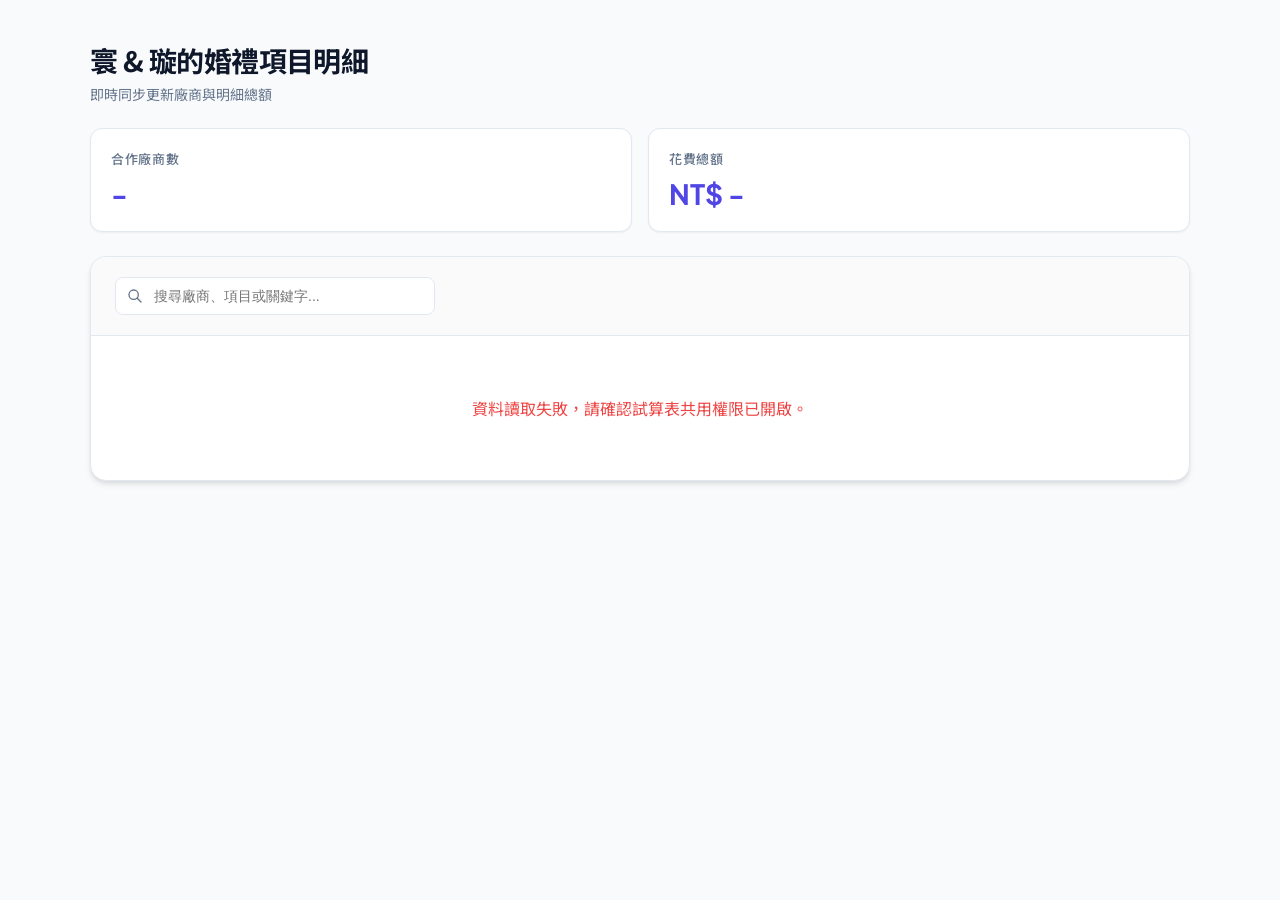
==== budget.html @ d979ad27 "Create budget.html" ====
<!DOCTYPE html>
<html lang="zh-TW">
<head>
    <meta charset="UTF-8">
    <meta name="viewport" content="width=device-width, initial-scale=1.0">
    <title>寰 & 璇的婚禮項目明細</title>
    <!-- 引入 Google Fonts (Plus Jakarta Sans & Noto Sans TC) -->
    <link rel="preconnect" href="https://fonts.googleapis.com">
    <link rel="preconnect" href="https://fonts.gstatic.com" crossorigin>
    <link href="https://fonts.googleapis.com/css2?family=Noto+Sans+TC:wght@400;500;600;700&family=Plus+Jakarta+Sans:wght@500;600;700&display=swap" rel="stylesheet">
    
    <style>
        :root {
            --primary: #4f46e5;
            --primary-hover: #4338ca;
            --bg-main: #f8fafc;
            --card-bg: #ffffff;
            --text-main: #0f172a;
            --text-muted: #64748b;
            --border-color: #e2e8f0;
            --shadow-sm: 0 1px 2px 0 rgba(0, 0, 0, 0.05);
            --shadow-md: 0 4px 6px -1px rgba(0, 0, 0, 0.1), 0 2px 4px -1px rgba(0, 0, 0, 0.06);
        }

        * {
            box-sizing: border-box;
            margin: 0;
            padding: 0;
        }

        body {
            font-family: 'Noto Sans TC', 'Plus Jakarta Sans', -apple-system, BlinkMacSystemFont, sans-serif;
            background-color: var(--bg-main);
            color: var(--text-main);
            padding: 40px 20px;
            min-height: 100vh;
            display: flex;
            justify-content: center;
        }

        .container {
            width: 100%;
            max-width: 1100px;
        }

        /* 頁首設計 */
        .page-header {
            margin-bottom: 24px;
            display: flex;
            justify-content: space-between;
            align-items: flex-end;
            flex-wrap: wrap;
            gap: 16px;
        }

        .page-title {
            font-size: 28px;
            font-weight: 700;
            color: var(--text-main);
            letter-spacing: -0.02em;
        }

        .page-subtitle {
            font-size: 14px;
            color: var(--text-muted);
            margin-top: 4px;
        }

        /* 統計卡片區域 */
        .stats-grid {
            display: grid;
            grid-template-columns: repeat(auto-fit, minmax(240px, 1fr));
            gap: 16px;
            margin-bottom: 24px;
        }

        .stat-card {
            background: var(--card-bg);
            padding: 20px;
            border-radius: 12px;
            border: 1px solid var(--border-color);
            box-shadow: var(--shadow-sm);
        }

        .stat-label {
            font-size: 13px;
            font-weight: 500;
            color: var(--text-muted);
            text-transform: uppercase;
            letter-spacing: 0.05em;
        }

        .stat-value {
            font-size: 28px;
            font-weight: 700;
            color: var(--primary);
            margin-top: 8px;
            font-family: 'Plus Jakarta Sans', sans-serif;
        }

        /* 主要卡片容器 */
        .main-card {
            background: var(--card-bg);
            border-radius: 16px;
            border: 1px solid var(--border-color);
            box-shadow: var(--shadow-md);
            overflow: hidden;
        }

        /* 搜尋工具列 */
        .toolbar {
            padding: 20px 24px;
            border-bottom: 1px solid var(--border-color);
            display: flex;
            justify-content: space-between;
            align-items: center;
            gap: 16px;
            background-color: #fafafa;
        }

        .search-box {
            position: relative;
            width: 100%;
            max-width: 320px;
        }

        .search-input {
            width: 100%;
            padding: 10px 16px 10px 38px;
            border-radius: 8px;
            border: 1px solid var(--border-color);
            font-size: 14px;
            outline: none;
            transition: all 0.2s ease;
        }

        .search-input:focus {
            border-color: var(--primary);
            box-shadow: 0 0 0 3px rgba(79, 70, 229, 0.1);
        }

        .search-icon {
            position: absolute;
            left: 12px;
            top: 50%;
            transform: translateY(-50%);
            color: var(--text-muted);
            width: 16px;
            height: 16px;
        }

        /* 表格容器與樣式 (無垂直格線) */
        .table-responsive {
            width: 100%;
            overflow-x: auto;
        }

        table {
            width: 100%;
            border-collapse: collapse;
            text-align: left;
            font-size: 14px;
        }

        th {
            background-color: #f8fafc;
            color: var(--text-muted);
            font-weight: 600;
            padding: 14px 24px;
            border-bottom: 1px solid var(--border-color);
            white-space: nowrap;
        }

        td {
            padding: 16px 24px;
            border-bottom: 1px solid var(--border-color);
            color: var(--text-main);
            transition: background-color 0.15s ease;
        }

        tbody tr:hover td {
            background-color: #f8fafc;
        }

        tbody tr:last-child td {
            border-bottom: none;
        }

        /* 總計列樣式 */
        tfoot tr {
            background-color: #f1f5f9;
        }

        tfoot td {
            font-weight: 700;
            color: var(--text-main);
            border-top: 2px solid var(--border-color);
            padding: 18px 24px;
            font-size: 15px;
        }

        .total-amount-cell {
            color: var(--primary);
            font-size: 16px;
            font-family: 'Plus Jakarta Sans', sans-serif;
        }

        /* 載入狀態 */
        .loading-state {
            padding: 60px 20px;
            text-align: center;
            color: var(--text-muted);
        }

        .spinner {
            width: 32px;
            height: 32px;
            border: 3px solid var(--border-color);
            border-top-color: var(--primary);
            border-radius: 50%;
            animation: spin 0.8s linear infinite;
            margin: 0 auto 16px;
        }

        @keyframes spin {
            to { transform: rotate(360deg); }
        }

        @media (max-width: 640px) {
            body { padding: 16px 12px; }
            .page-header { flex-direction: column; align-items: flex-start; }
            .search-box { max-width: 100%; }
            th, td { padding: 12px 16px; }
        }
    </style>
</head>
<body>

    <div class="container">
        <!-- 頁面標頭 -->
        <header class="page-header">
            <div>
                <h1 class="page-title">寰 & 璇的婚禮項目明細</h1>
                <p class="page-subtitle">即時同步更新廠商與明細總額</p>
            </div>
        </header>

        <!-- 統計卡片 -->
        <div class="stats-grid">
            <div class="stat-card">
                <div class="stat-label">合作廠商數</div>
                <div class="stat-value" id="vendorCount">-</div>
            </div>
            <div class="stat-card">
                <div class="stat-label">花費總額</div>
                <div class="stat-value" id="grandTotalHeader">NT$ -</div>
            </div>
        </div>

        <!-- 主要表格內容區塊 -->
        <main class="main-card">
            <!-- 工具列 -->
            <div class="toolbar">
                <div class="search-box">
                    <svg class="search-icon" fill="none" stroke="currentColor" viewBox="0 0 24 24">
                        <path stroke-linecap="round" stroke-linejoin="round" stroke-width="2" d="M21 21l-6-6m2-5a7 7 0 11-14 0 7 7 0 0114 0z"/>
                    </svg>
                    <input type="text" id="searchInput" class="search-input" placeholder="搜尋廠商、項目或關鍵字..." onkeyup="filterTable()">
                </div>
            </div>

            <!-- 載入狀態 -->
            <div id="loading" class="loading-state">
                <div class="spinner"></div>
                <p>資料同步中，請稍候...</p>
            </div>

            <!-- 資料表格 -->
            <div class="table-responsive">
                <table id="dataTable" style="display: none;">
                    <thead>
                        <tr id="tableHeader"></tr>
                    </thead>
                    <tbody id="tableBody"></tbody>
                    <tfoot id="tableFooter"></tfoot>
                </table>
            </div>
        </main>
    </div>

    <script>
        const SPREADSHEET_ID = '1k3kKT-bUs-oQL14GYdQJ93OuxS67EtQlzN4W8qw8XPE';
        const SHEET_NAME = '表單回應 1'; 
        const url = `https://docs.google.com/spreadsheets/d/${SPREADSHEET_ID}/gviz/tq?tqx=out:json&sheet=${encodeURIComponent(SHEET_NAME)}`;

        let rawRowsData = [];
        let totalColumnIndex = -1;
        let vendorColumnIndex = -1;
        let columnHeaders = [];

        async function fetchGoogleSheetData() {
            try {
                const response = await fetch(url);
                const text = await response.text();
                
                const jsonText = text.substring(text.indexOf('{'), text.lastIndexOf('}') + 1);
                const data = JSON.parse(jsonText);

                const cols = data.table.cols;
                const headerRow = document.getElementById('tableHeader');
                
                cols.forEach((col, idx) => {
                    const label = (col.label || '').trim();
                    columnHeaders.push(label);

                    const th = document.createElement('th');
                    th.textContent = label;
                    headerRow.appendChild(th);

                    // 自動識別「總額/金額」欄位
                    if (label.includes('總額') || label.includes('金額') || label.includes('費用') || label.includes('預算')) {
                        if (totalColumnIndex === -1) totalColumnIndex = idx;
                    }

                    // 自動識別「廠商」欄位
                    if (label.includes('廠商') || label.includes('店家') || label.includes('公司') || label.includes('名稱')) {
                        if (vendorColumnIndex === -1) vendorColumnIndex = idx;
                    }
                });

                // 若未抓到專屬欄位，設定預設備援欄位
                if (totalColumnIndex === -1 && cols.length > 0) totalColumnIndex = cols.length - 1;
                if (vendorColumnIndex === -1 && cols.length > 0) vendorColumnIndex = 0; // 預設拿第一欄作為廠商欄

                rawRowsData = data.table.rows;
                renderTable(rawRowsData);

                document.getElementById('loading').style.display = 'none';
                document.getElementById('dataTable').style.display = 'table';

            } catch (error) {
                console.error('讀取資料失敗：', error);
                document.getElementById('loading').innerHTML = `
                    <p style="color: #ef4444;">資料讀取失敗，請確認試算表共用權限已開啟。</p>
                `;
            }
        }

        function renderTable(rows) {
            const tbody = document.getElementById('tableBody');
            const tfoot = document.getElementById('tableFooter');
            tbody.innerHTML = '';
            tfoot.innerHTML = '';

            let grandTotal = 0;
            const uniqueVendors = new Set(); // 使用 Set 來處理不重複廠商統計

            rows.forEach(row => {
                const tr = document.createElement('tr');
                let hasData = false;

                row.c.forEach((cell, colIndex) => {
                    const td = document.createElement('td');
                    const cellValue = cell && cell.v !== null ? cell.v : null;
                    const cellText = cell && cell.v !== null ? (cell.f || cell.v) : '';
                    
                    td.textContent = cellText;
                    tr.appendChild(td);

                    if (cellText !== '') hasData = true;

                    // 1. 金額加總
                    if (colIndex === totalColumnIndex && cellValue !== null) {
                        if (typeof cellValue === 'number') {
                            grandTotal += cellValue;
                        } else if (typeof cellValue === 'string') {
                            const cleanNum = parseFloat(cellValue.replace(/[^0-9.-]+/g, ""));
                            if (!isNaN(cleanNum)) {
                                grandTotal += cleanNum;
                            }
                        }
                    }

                    // 2. 廠商名稱不重複統計（自動去空字串與重複值）
                    if (colIndex === vendorColumnIndex && cellText) {
                        const vendorName = cellText.toString().trim();
                        if (vendorName !== '') {
                            uniqueVendors.add(vendorName);
                        }
                    }
                });

                if (hasData) {
                    tbody.appendChild(tr);
                }
            });

            // 更新頂部卡片資訊（使用 Set.size 取得不重複廠商數量）
            document.getElementById('vendorCount').textContent = `${uniqueVendors.size} 家`;
            document.getElementById('grandTotalHeader').textContent = `NT$ ${grandTotal.toLocaleString('zh-TW')}`;

            // 繪製底層加總列 (僅專屬欄位顯示)
            const footerRow = document.createElement('tr');
            columnHeaders.forEach((_, colIndex) => {
                const td = document.createElement('td');
                if (colIndex === totalColumnIndex) {
                    td.textContent = `NT$ ${grandTotal.toLocaleString('zh-TW')}`;
                    td.className = 'total-amount-cell';
                } else if (colIndex === 0) {
                    td.textContent = '總計';
                } else {
                    td.textContent = '';
                }
                footerRow.appendChild(td);
            });
            tfoot.appendChild(footerRow);
        }

        function filterTable() {
            const query = document.getElementById('searchInput').value.toLowerCase();
            const filteredRows = rawRowsData.filter(row => {
                if (!row.c) return false;
                return row.c.some(cell => {
                    const text = cell && cell.v !== null ? (cell.f || cell.v).toString().toLowerCase() : '';
                    return text.includes(query);
                });
            });
            renderTable(filteredRows);
        }

        fetchGoogleSheetData();
    </script>
</body>
</html>
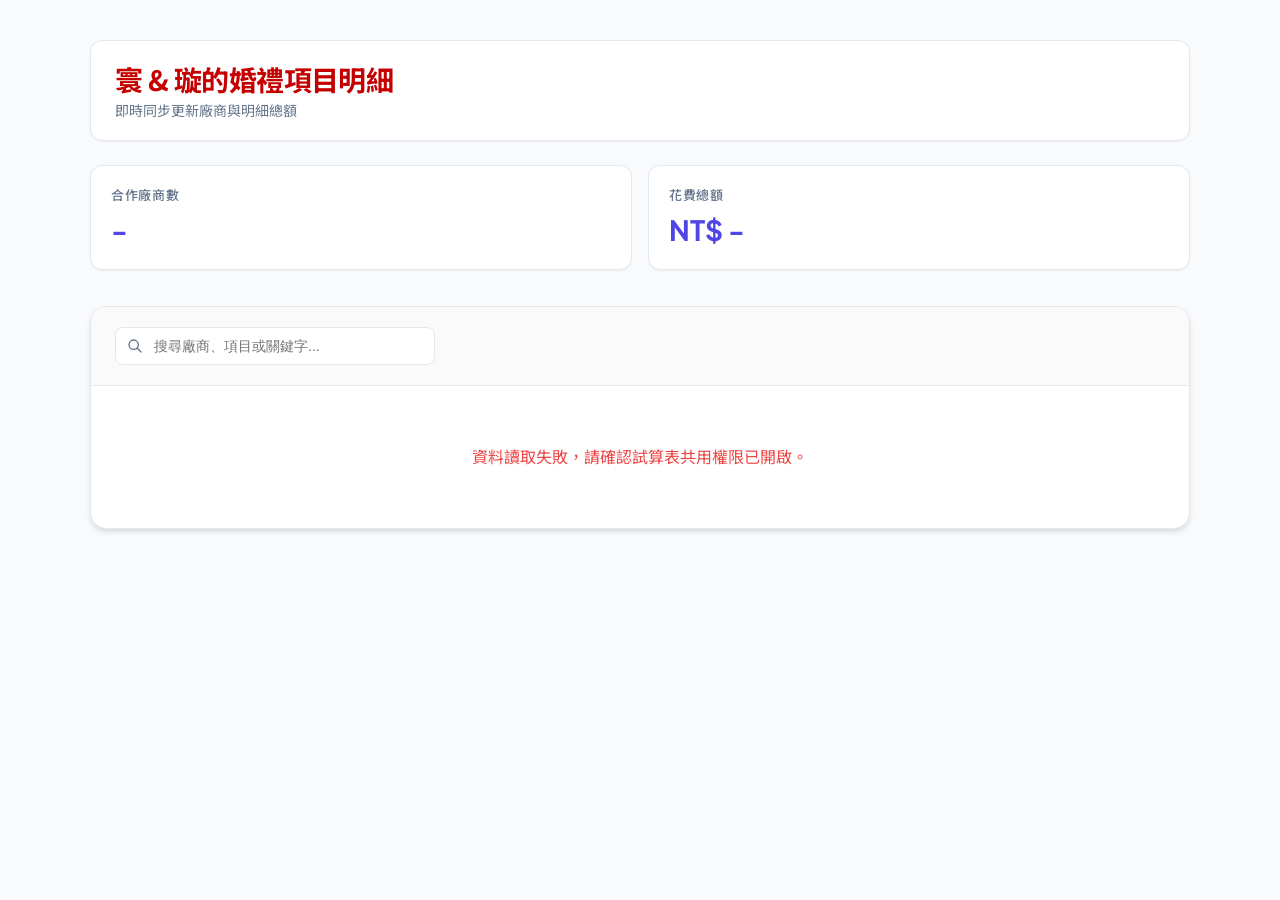
==== commit 84a0aa61: "Update budget.html" ====
--- a/budget.html
+++ b/budget.html
@@ -36,6 +36,7 @@
             min-height: 100vh;
             display: flex;
             justify-content: center;
+            line-height: 1.35;
         }
 
         .container {
@@ -45,36 +46,49 @@
 
         /* 頁首設計 */
         .page-header {
-            margin-bottom: 24px;
+            margin-bottom: 16px;
             display: flex;
             justify-content: space-between;
             align-items: flex-end;
             flex-wrap: wrap;
             gap: 16px;
+            background: var(--card-bg);
+            border: 1px solid var(--border-color);
+            border-radius: 12px;
+            box-shadow: var(--shadow-sm);
+            padding: 20px 24px;
+            position: sticky;
+            top: 0;
+            z-index: 40;
         }
 
         .page-title {
             font-size: 28px;
             font-weight: 700;
-            color: var(--text-main);
+            color: #c40000;
             letter-spacing: -0.02em;
         }
 
         .page-subtitle {
             font-size: 14px;
             color: var(--text-muted);
-            margin-top: 4px;
+            margin-top: 2px;
         }
 
         /* 統計卡片區域 */
         .stats-grid {
-            display: grid;
-            grid-template-columns: repeat(auto-fit, minmax(240px, 1fr));
+            display: flex;
             gap: 16px;
             margin-bottom: 24px;
+            position: sticky;
+            top: 96px;
+            z-index: 30;
+            background: var(--bg-main);
+            padding: 8px 0 12px;
         }
 
         .stat-card {
+            flex: 1;
             background: var(--card-bg);
             padding: 20px;
             border-radius: 12px;
@@ -156,8 +170,10 @@
         }
 
         table {
-            width: 100%;
+            width: auto;
+            min-width: 100%;
             border-collapse: collapse;
+            table-layout: auto;
             text-align: left;
             font-size: 14px;
         }
@@ -166,16 +182,29 @@
             background-color: #f8fafc;
             color: var(--text-muted);
             font-weight: 600;
-            padding: 14px 24px;
+            padding: 10px 20px;
             border-bottom: 1px solid var(--border-color);
             white-space: nowrap;
         }
 
         td {
-            padding: 16px 24px;
+            padding: 10px 20px;
             border-bottom: 1px solid var(--border-color);
             color: var(--text-main);
             transition: background-color 0.15s ease;
+            white-space: nowrap;
+        }
+
+        .nowrap-cell {
+            white-space: nowrap;
+        }
+
+        td.wrap-cell,
+        th.wrap-cell {
+            white-space: normal;
+            word-break: break-word;
+            min-width: 280px;
+            width: 100%;
         }
 
         tbody tr:hover td {
@@ -314,7 +343,11 @@
                     columnHeaders.push(label);
 
                     const th = document.createElement('th');
+                    const isNoteColumn = idx === cols.length - 1 || /備註|說明|註/i.test(label);
                     th.textContent = label;
+                    if (isNoteColumn) {
+                        th.classList.add('wrap-cell');
+                    }
                     headerRow.appendChild(th);
 
                     // 自動識別「總額/金額」欄位
@@ -346,6 +379,52 @@
             }
         }
 
+        function formatCellValue(cellValue, colIndex) {
+            if (cellValue === null || cellValue === undefined || cellValue === '') {
+                return '';
+            }
+
+            const isNoteColumn = colIndex === columnHeaders.length - 1 || /備註|說明|註/i.test(columnHeaders[colIndex] || '');
+
+            if (isNoteColumn) {
+                if (typeof cellValue === 'string') {
+                    const trimmed = cellValue.trim();
+                    if (!trimmed) {
+                        return '';
+                    }
+
+                    const numericValue = Number(trimmed.replace(/[^0-9.-]+/g, ''));
+                    if (!isNaN(numericValue) && Math.abs(numericValue) > 1000) {
+                        return numericValue.toLocaleString('zh-TW');
+                    }
+
+                    return trimmed;
+                }
+
+                return String(cellValue);
+            }
+
+            if (typeof cellValue === 'number') {
+                return cellValue > 1000 ? cellValue.toLocaleString('zh-TW') : String(cellValue);
+            }
+
+            if (typeof cellValue === 'string') {
+                const trimmed = cellValue.trim();
+                if (!trimmed) {
+                    return '';
+                }
+
+                const numericValue = Number(trimmed.replace(/[^0-9.-]+/g, ''));
+                if (!isNaN(numericValue) && Math.abs(numericValue) > 1000) {
+                    return numericValue.toLocaleString('zh-TW');
+                }
+
+                return trimmed;
+            }
+
+            return String(cellValue);
+        }
+
         function renderTable(rows) {
             const tbody = document.getElementById('tableBody');
             const tfoot = document.getElementById('tableFooter');
@@ -362,9 +441,12 @@
                 row.c.forEach((cell, colIndex) => {
                     const td = document.createElement('td');
                     const cellValue = cell && cell.v !== null ? cell.v : null;
-                    const cellText = cell && cell.v !== null ? (cell.f || cell.v) : '';
+                    const displayValue = cell && cell.v !== null ? (cell.f || cell.v) : '';
+                    const cellText = formatCellValue(displayValue, colIndex);
+                    const isNoteColumn = colIndex === columnHeaders.length - 1 || /備註|說明|註/i.test(columnHeaders[colIndex] || '');
                     
                     td.textContent = cellText;
+                    td.className = isNoteColumn ? 'wrap-cell' : 'nowrap-cell';
                     tr.appendChild(td);
 
                     if (cellText !== '') hasData = true;
@@ -403,9 +485,12 @@
             const footerRow = document.createElement('tr');
             columnHeaders.forEach((_, colIndex) => {
                 const td = document.createElement('td');
+                const isNoteColumn = colIndex === columnHeaders.length - 1 || /備註|說明|註/i.test(columnHeaders[colIndex] || '');
+                td.className = isNoteColumn ? 'wrap-cell' : 'nowrap-cell';
+
                 if (colIndex === totalColumnIndex) {
                     td.textContent = `NT$ ${grandTotal.toLocaleString('zh-TW')}`;
-                    td.className = 'total-amount-cell';
+                    td.classList.add('total-amount-cell');
                 } else if (colIndex === 0) {
                     td.textContent = '總計';
                 } else {
